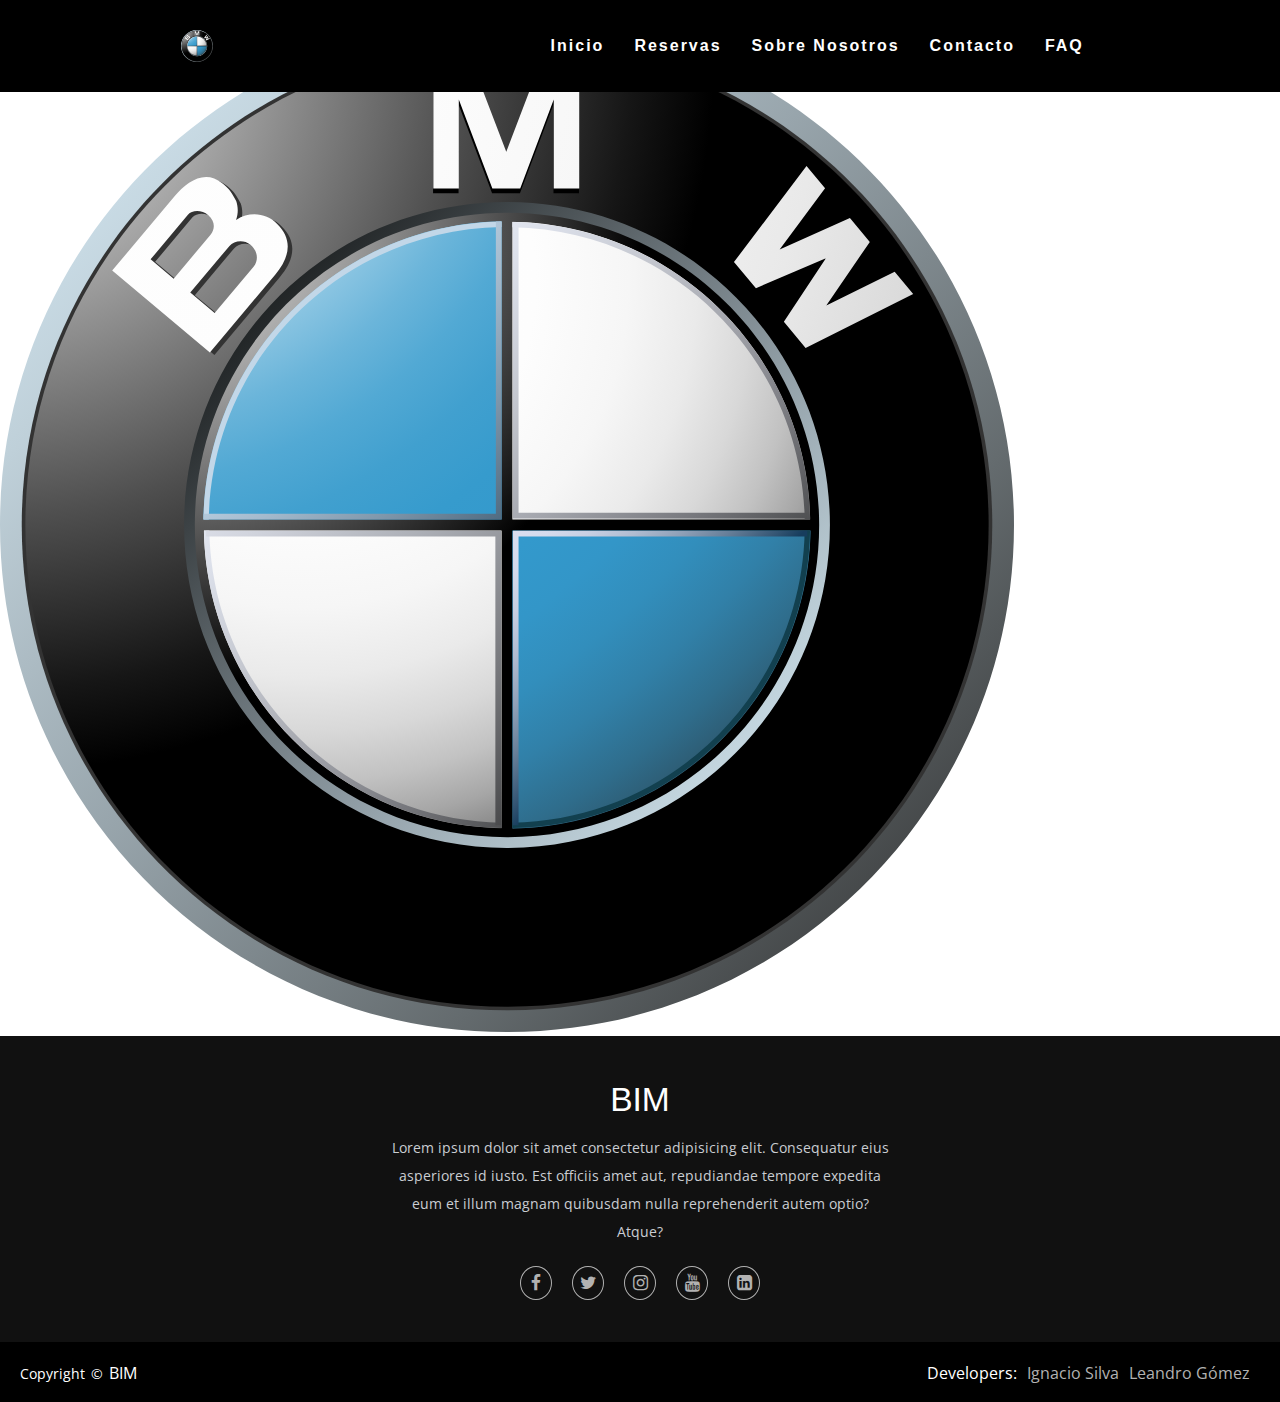
==== contacto.html @ fb70d4ad "v 0.5 (add Header and Footer)" ====
<!DOCTYPE html>
<html lang="en">
<head>
    <meta charset="UTF-8">
    <meta http-equiv="X-UA-Compatible" content="IE=edge">
    <meta name="viewport" content="width=device-width, initial-scale=1.0">
    <title>Contacto</title>
    <link rel="stylesheet" href="./css/header.css">
    <link rel="stylesheet" href="./css/footer.css">
    <link rel="stylesheet" href="https://stackpath.bootstrapcdn.com/font-awesome/4.7.0/css/font-awesome.min.css">
    <link rel="stylesheet" href="./css/contacto.css">
    <script src="./js/header.js"></script>
</head>
<body>
    <header>
        <a href="#" class="logo"><img src="./imgs/bmw-logo.svg" alt=""></a>
        <nav>
          <ul>
            <li><a href="index.html">Inicio</a></li>
            <li><a href="reservas.html">Reservas</a></li>
            <li><a href="sobre-nosotros.html">Sobre Nosotros</a></li>
            <li><a href="contacto.html">Contacto</a></li>
            <li><a href="faq.html">FAQ</a></li>
          </ul>
        </nav>
    </header>

    <main>
        
        <br>
        <img src="./imgs/bmw-logo.svg" alt="">
    </main>

    <footer>
        <div class="footer-content">
          <h3>BIM</h3>
          <p>Lorem ipsum dolor sit amet consectetur adipisicing elit. Consequatur eius asperiores id iusto. Est officiis amet aut, repudiandae tempore expedita eum et illum magnam quibusdam nulla reprehenderit autem optio? Atque?</p>
          <ul class="socials">
              <li><a href="#"><i class="fa fa-facebook"></i></a></li>
              <li><a href="#"><i class="fa fa-twitter"></i></a></li>
              <li><a href="#"><i class="fa fa-instagram"></i></a></li>
              <li><a href="#"><i class="fa fa-youtube"></i></a></li>
              <li><a href="#"><i class="fa fa-linkedin-square"></i></a></li>
          </ul>
        </div>
        <div class="footer-bottom">
          <p>copyright &copy; <a href="#">BIM</a></p>
          <div class="footer-menu">
              <ul class="f-menu">
                  <li>Developers:</li>
                  <li><a href="">Ignacio Silva</a></li>
                  <li><a href="">Leandro Gómez</a></li>
              </ul>
          </div>
      </div>
      </footer>
</body>
</html>
---- css/header.css ----
*{
    margin: 0;
    padding: 0;
    box-sizing: border-box;
  }
  
header{
    position: fixed;
    top: 0;
    left: 0;
    width: 100%;
    display: flex;
    justify-content: space-around;
    transition: 0.7s;
    padding: 30px 20px;
    z-index: 10;
}
  
header.abajo{
    background: rgba(255, 255, 255, 0.834);
    padding: 15px 20px;
}
  
header .logo{
    position: relative;
    color: #fff;
    font-weight: bold;
    font-size: 2em;
    letter-spacing: 2px;
    transition: 1.5s;
    text-decoration: none;
} 

.logo img{
    display: flex;
    width: 1em;
}
  
nav{
    display: flex;
    justify-content: center;
    align-items: center;
}
  
header ul{
    position: relative;
    display: flex;
    justify-content: center;
    align-items: center;
}
  
header ul li{
    list-style: none;
}
  
header ul li a{
    position: relative;
    font-family: helvetica;
    margin: 0 15px;
    text-decoration: none;
    color: #fff;
    letter-spacing: 2px;
    font-weight: 600;
    transition: 0.7s;
}

header.abajo .logo,
header.abajo ul li a{
    color: #000;
}
---- css/footer.css ----
@import url('https://fonts.googleapis.com/css2?family=Open+Sans&display=swap');

footer{
    bottom: 0;
    left: 0;
    right: 0;
    background: #111;
    height: auto;
    width: 100vw;
    padding-top: 40px;
    color: #fff;
    font-family: 'Open Sans', sans-serif;
  }
  
  .footer-content{
    display: flex;
    align-items: center;
    justify-content: center;
    flex-direction: column;
    text-align: center;
  }
  
  .footer-content h3{
    font-size: 2.1rem;
    font-weight: 500;
    text-transform: capitalize;
    line-height: 3rem;
    font-family: 'Franklin Gothic Medium', 'Arial Narrow', Arial, sans-serif;
  }
  
  .footer-content p{
    max-width: 500px;
    margin: 10px auto;
    line-height: 28px;
    font-size: 14px;
    color: #cacdd2;
  }
  
  .socials{
    list-style: none;
    display: flex;
    align-items: center;
    justify-content: center;
    margin: 1rem 0 3rem 0;
  }
  
  .socials li{
    margin: 0 10px;
  }
  
  .socials a{
    text-decoration: none;
    color: rgb(178, 178, 178);
    border: 1.1px solid rgb(178, 178, 178);
    padding: 5px;
    border-radius: 50%;
  }
  
  .socials a i{
    font-size: 1.1rem;
    width: 20px;
    transition: color .4s ease;
  }
  
  .socials a:hover i{
    color: white;
  }
  
  .footer-bottom{
    background: #000;
    width: 100vw;
    padding: 20px;
  padding-bottom: 40px;
    text-align: center;
  }
  
  .footer-bottom p{
  float: left;
    font-size: 14px;
    word-spacing: 2px;
    text-transform: capitalize;
  }
  
  .footer-bottom p a{
  color:white;
  font-size: 16px;
  text-decoration: none;
  }
  
  .footer-bottom span{
    text-transform: uppercase;
    opacity: .4;
    font-weight: 200;
  }
  
  .footer-menu{
  float: right;
  }
  
  .footer-menu ul{
  display: flex;
  }
  
  .footer-menu ul li{
  padding-right: 10px;
  display: block;
  }
  
  .footer-menu ul li a{
  color: rgb(178, 178, 178);
  text-decoration: none;
  }
  
  .footer-menu ul li a:hover{
  color: white;
  }
  
@media (max-width:500px) {
    .footer-menu ul{
      display: flex;
      margin-top: 10px;
      margin-bottom: 20px;
    }
}
---- css/contacto.css ----
@import url('https://fonts.googleapis.com/css2?family=Open+Sans&display=swap');

header{
    background-color: black;
}
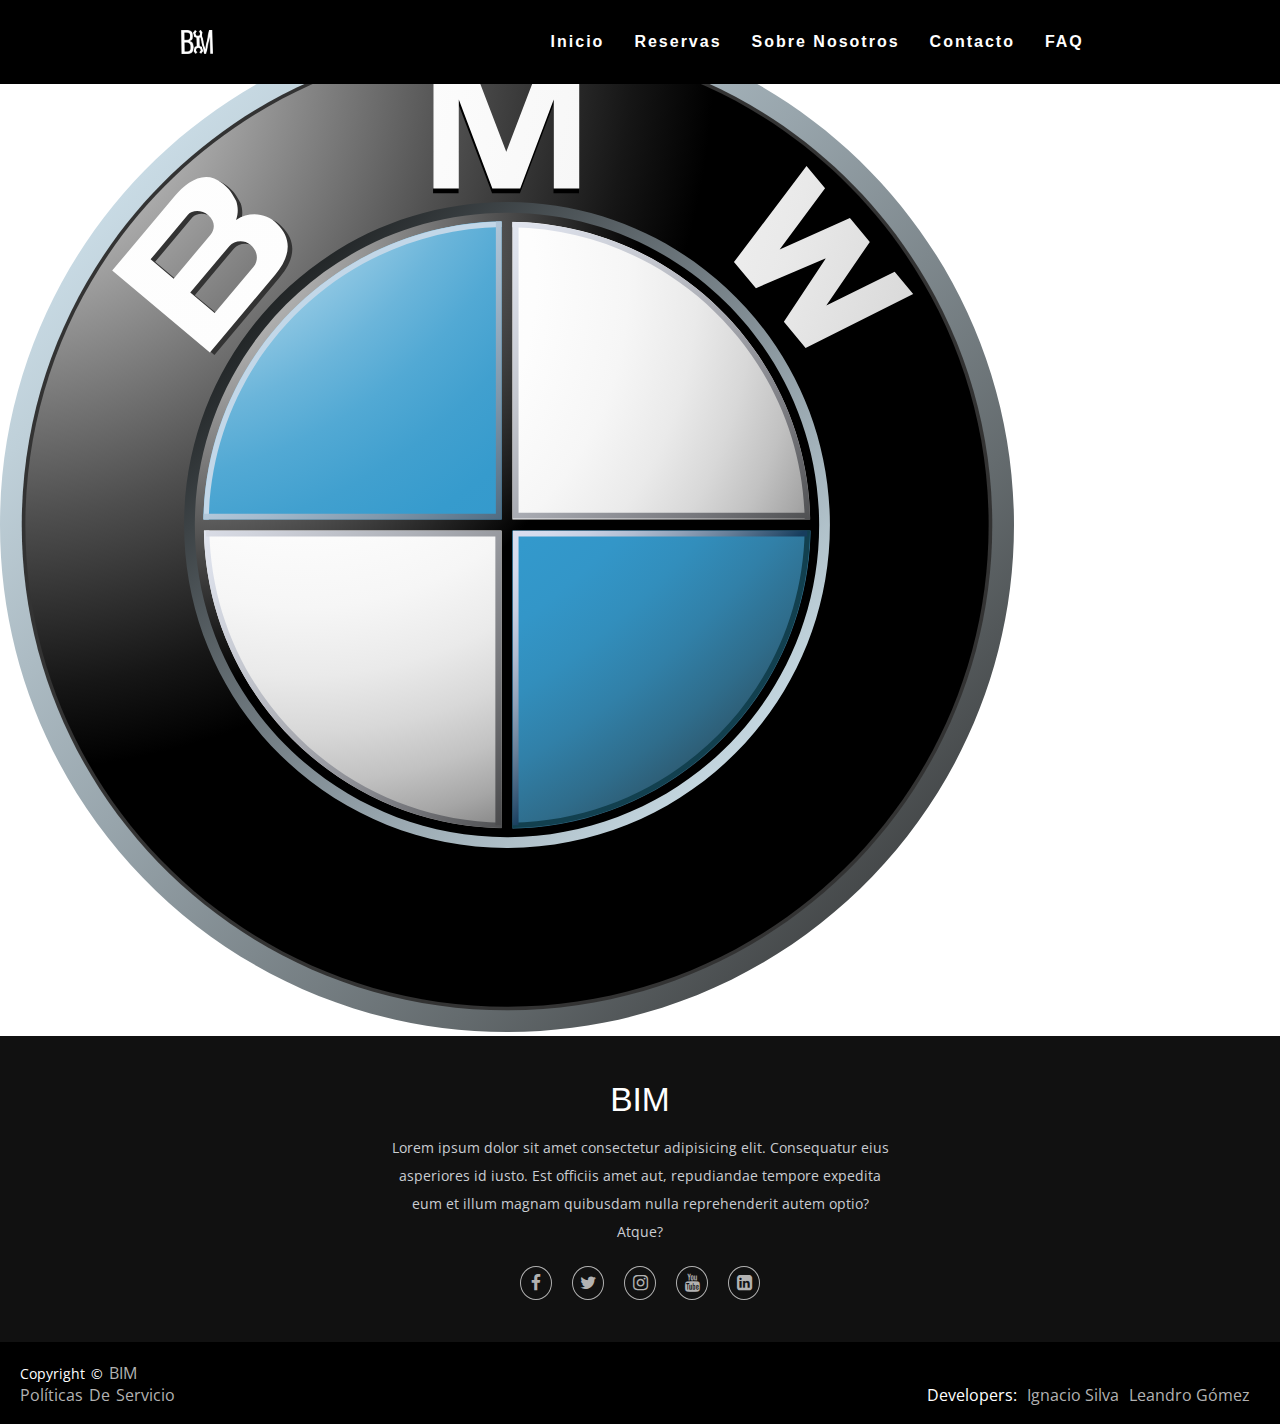
==== commit 4da67da9: "v0.7 (logo switch w scroll)" ====
--- a/contacto.html
+++ b/contacto.html
@@ -7,13 +7,14 @@
     <title>Contacto</title>
     <link rel="stylesheet" href="./css/header.css">
     <link rel="stylesheet" href="./css/footer.css">
+    <link rel="stylesheet" href="./css/switch-logo-black.css">
     <link rel="stylesheet" href="https://stackpath.bootstrapcdn.com/font-awesome/4.7.0/css/font-awesome.min.css">
     <link rel="stylesheet" href="./css/contacto.css">
     <script src="./js/header.js"></script>
 </head>
 <body>
     <header>
-        <a href="#" class="logo"><img src="./imgs/bmw-logo.svg" alt=""></a>
+        <a href="#" class="logo"><img src="./imgs/logo-bim-blanco.png" alt=""></a>
         <nav>
           <ul>
             <li><a href="index.html">Inicio</a></li>
@@ -45,6 +46,8 @@
         </div>
         <div class="footer-bottom">
           <p>copyright &copy; <a href="#">BIM</a></p>
+          <br>
+          <p><a href="services.html">Políticas de Servicio</a></p>
           <div class="footer-menu">
               <ul class="f-menu">
                   <li>Developers:</li>
--- a/css/header.css
+++ b/css/header.css
@@ -68,3 +68,4 @@
 header.abajo ul li a{
     color: #000;
 }
+
--- a/css/footer.css
+++ b/css/footer.css
@@ -70,22 +70,27 @@
     background: #000;
     width: 100vw;
     padding: 20px;
-  padding-bottom: 40px;
+    padding-bottom: 40px;
     text-align: center;
   }
   
   .footer-bottom p{
-  float: left;
+    float: left;
     font-size: 14px;
     word-spacing: 2px;
     text-transform: capitalize;
   }
   
   .footer-bottom p a{
-  color:white;
-  font-size: 16px;
-  text-decoration: none;
+    color:rgb(178, 178, 178);
+    font-size: 16px;
+    text-decoration: none;
   }
+
+  .footer-bottom p a:hover{
+    color: white;
+  }
+  
   
   .footer-bottom span{
     text-transform: uppercase;
@@ -94,25 +99,25 @@
   }
   
   .footer-menu{
-  float: right;
+    float: right;
   }
   
   .footer-menu ul{
-  display: flex;
+    display: flex;
   }
   
   .footer-menu ul li{
-  padding-right: 10px;
-  display: block;
+    padding-right: 10px;
+    display: block;
   }
   
   .footer-menu ul li a{
-  color: rgb(178, 178, 178);
-  text-decoration: none;
+    color: rgb(178, 178, 178);
+    text-decoration: none;
   }
   
   .footer-menu ul li a:hover{
-  color: white;
+    color: white;
   }
   
 @media (max-width:500px) {
@@ -121,4 +126,8 @@
       margin-top: 10px;
       margin-bottom: 20px;
     }
+
+    .footer-bottom p{
+      font-size: 11px;
+    }
 }--- a/css/switch-logo-black.css
+++ b/css/switch-logo-black.css
@@ -0,0 +1,4 @@
+header.abajo .logo img{
+    content: url(../imgs/logo-bim-negro.png);
+    transition: 1s;
+}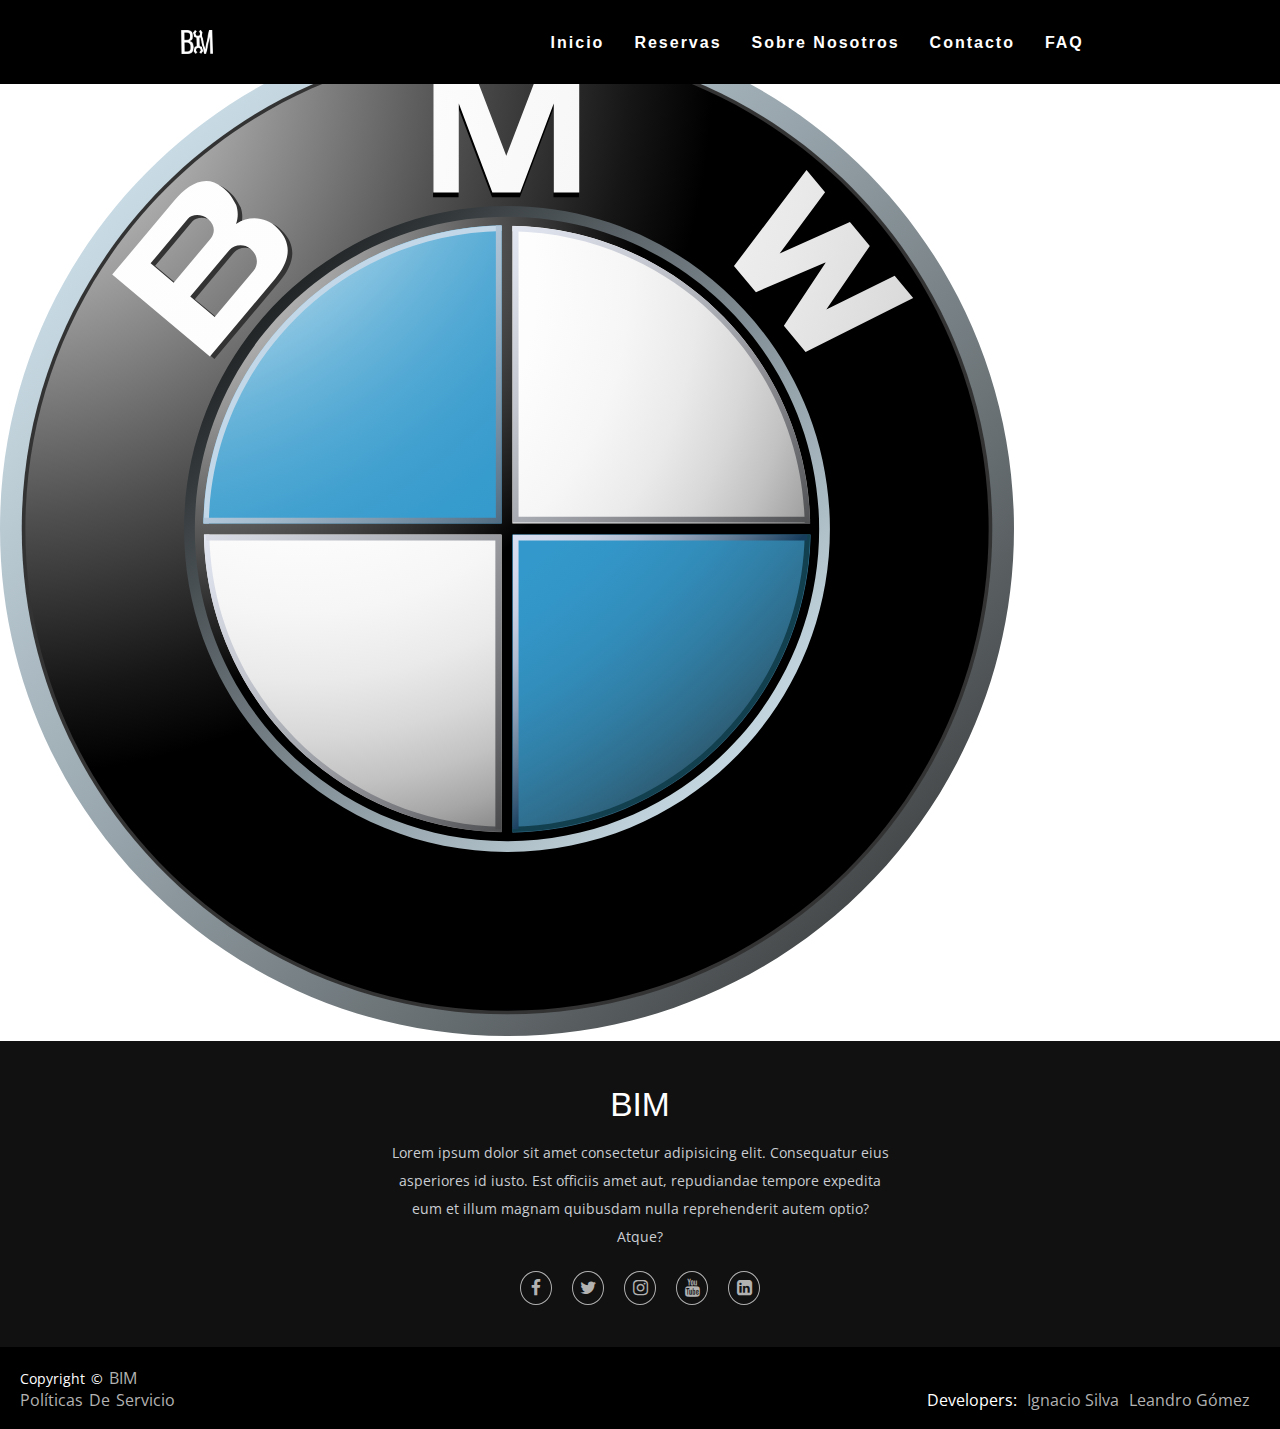
==== commit a20d61b3: "v0.8" ====
--- a/contacto.html
+++ b/contacto.html
@@ -5,9 +5,9 @@
     <meta http-equiv="X-UA-Compatible" content="IE=edge">
     <meta name="viewport" content="width=device-width, initial-scale=1.0">
     <title>Contacto</title>
+    <link rel="shortcut icon" href="imgs/favicon.ico">
     <link rel="stylesheet" href="./css/header.css">
     <link rel="stylesheet" href="./css/footer.css">
-    <link rel="stylesheet" href="./css/switch-logo-black.css">
     <link rel="stylesheet" href="https://stackpath.bootstrapcdn.com/font-awesome/4.7.0/css/font-awesome.min.css">
     <link rel="stylesheet" href="./css/contacto.css">
     <script src="./js/header.js"></script>
--- a/css/header.css
+++ b/css/header.css
@@ -1,7 +1,10 @@
+@import url('https://fonts.googleapis.com/css2?family=Open+Sans&display=swap');
+
 *{
     margin: 0;
     padding: 0;
     box-sizing: border-box;
+    font-family: 'Open Sans'
   }
   
 header{
@@ -64,8 +67,11 @@
     transition: 0.7s;
 }
 
-header.abajo .logo,
 header.abajo ul li a{
     color: #000;
 }
 
+header.abajo .logo img{
+    content: url(../imgs/logo-bim-negro.png);
+    transition: 1s;
+}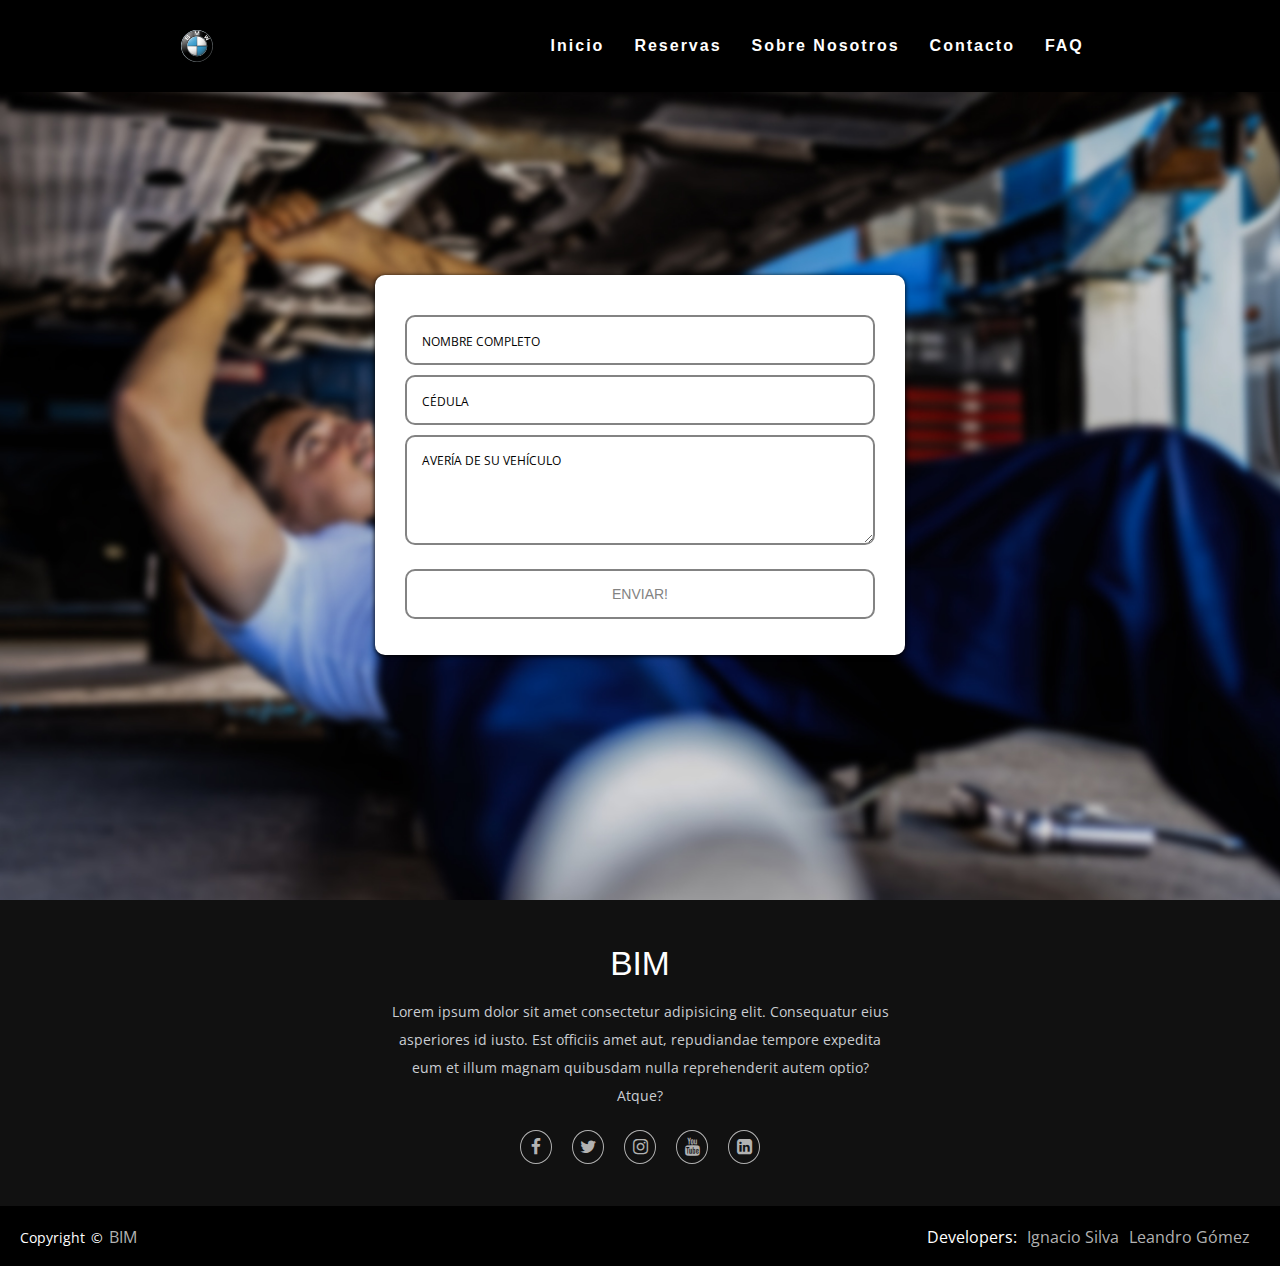
==== commit 08b7623a: "formularios" ====
--- a/contacto.html
+++ b/contacto.html
@@ -5,7 +5,6 @@
     <meta http-equiv="X-UA-Compatible" content="IE=edge">
     <meta name="viewport" content="width=device-width, initial-scale=1.0">
     <title>Contacto</title>
-    <link rel="shortcut icon" href="imgs/favicon.ico">
     <link rel="stylesheet" href="./css/header.css">
     <link rel="stylesheet" href="./css/footer.css">
     <link rel="stylesheet" href="https://stackpath.bootstrapcdn.com/font-awesome/4.7.0/css/font-awesome.min.css">
@@ -14,7 +13,7 @@
 </head>
 <body>
     <header>
-        <a href="#" class="logo"><img src="./imgs/logo-bim-blanco.png" alt=""></a>
+        <a href="#" class="logo"><img src="./imgs/bmw-logo.svg" alt=""></a>
         <nav>
           <ul>
             <li><a href="index.html">Inicio</a></li>
@@ -27,9 +26,21 @@
     </header>
 
     <main>
+        <div class ="reservas">
         
-        <br>
-        <img src="./imgs/bmw-logo.svg" alt="">
+            <form id="form" class="topBefore">
+            
+              <input id="name" type="text" placeholder="NOMBRE COMPLETO">
+              <input id="email" type="text" placeholder="CÉDULA">
+              <textarea id="message" type="text" placeholder="AVERÍA DE SU VEHÍCULO"></textarea>
+              <input id="submit" type="submit" value="ENVIAR!">
+          
+            </form>
+    
+    
+          </div>
+        
+        
     </main>
 
     <footer>
@@ -46,8 +57,6 @@
         </div>
         <div class="footer-bottom">
           <p>copyright &copy; <a href="#">BIM</a></p>
-          <br>
-          <p><a href="services.html">Políticas de Servicio</a></p>
           <div class="footer-menu">
               <ul class="f-menu">
                   <li>Developers:</li>
--- a/css/header.css
+++ b/css/header.css
@@ -1,10 +1,7 @@
-@import url('https://fonts.googleapis.com/css2?family=Open+Sans&display=swap');
-
 *{
     margin: 0;
     padding: 0;
     box-sizing: border-box;
-    font-family: 'Open Sans'
   }
   
 header{
@@ -20,7 +17,7 @@
 }
   
 header.abajo{
-    background: rgba(255, 255, 255, 0.834);
+    background: rgb(255, 255, 255);
     padding: 15px 20px;
 }
   
@@ -67,11 +64,7 @@
     transition: 0.7s;
 }
 
+header.abajo .logo,
 header.abajo ul li a{
     color: #000;
-}
-
-header.abajo .logo img{
-    content: url(../imgs/logo-bim-negro.png);
-    transition: 1s;
 }--- a/css/contacto.css
+++ b/css/contacto.css
@@ -2,4 +2,138 @@
 
 header{
     background-color: black;
-}+}
+@import url(https://fonts.googleapis.com/css?family=Lato:100,300,400);
+
+input::-webkit-input-placeholder, textarea::-webkit-input-placeholder {
+    color: #000000;
+    font-size: 0.875em;
+}
+
+
+
+
+
+input:focus::-moz-placeholder, textarea:focus::-moz-placeholder {
+  color: rgb(0, 0, 0);
+}
+
+input::placeholder, textarea::placeholder {
+  color: rgb(0, 0, 0);
+  font-size: 0.875em;
+}
+
+#form {
+  
+    background-color: rgb(255, 255, 255);
+    padding: 30px;
+    width: 530px;
+    height: 380px;
+    margin: 50px auto 100px auto;
+    box-shadow: #000000  0px 1px 5px 0px ;
+    border-radius: 10px;
+    border:2px rgb(0, 0, 0);
+     
+    
+}
+
+input {
+    margin-top: 10px;
+    font-family: 'Open Sans', sans-serif;
+    font-size: 0.875em;
+    width: 470px;
+    height: 50px;
+    padding: 0px 15px 0px 15px;
+    border-radius: 10px;
+    background: transparent;
+    outline: none;
+    color: #000000;
+    background-color: #fff;
+  
+    border: solid 2px rgb(131, 131, 131);
+  
+  
+    transition: all 0.3s ease-in-out;
+    -webkit-transition: all 0.3s ease-in-out;
+    -moz-transition: all 0.3s ease-in-out;
+    -ms-transition: all 0.3s ease-in-out;
+}
+
+input:hover {
+    background: #fff;
+  
+    color: #000000;
+    border: 0px rgb(228, 228, 228);
+    box-shadow: #000000  0px 1px 5px 0px ;
+}
+
+textarea {
+    border-radius: 10px;
+    margin-top: 10px;
+    width: 470px;
+    max-width: 470px;
+    height: 110px;
+    max-height: 110px;
+    padding: 15px;
+  
+    background: transparent;
+    outline: none;
+  
+    color: #000000;
+    font-family: 'Open Sans', sans-serif;
+    font-size: 0.875em;
+    background-color: #fff;
+  
+    border: solid 2px rgb(131, 131, 131);
+  
+    transition: all 0.1s ease-in-out;
+    -webkit-transition: all 0.1s ease-in-out;
+    -moz-transition: all 0.1s ease-in-out;
+    -ms-transition: all 0.1s ease-in-out;
+}
+
+textarea:hover {
+  background: #ffffff;
+  
+  color: #000000;
+  border: #fff;
+  box-shadow: #000000  0px 1px 5px 0px ;
+}
+
+#submit {
+  width: 470px;
+  background-color: #fff;
+  
+  margin: 20px 0px 0px 0px;
+  
+  font-family: 'Lato', sans-serif;
+  font-size: 0.875em;
+  color: rgb(131, 131, 131);
+  
+  outline:none;
+  cursor: pointer;
+  
+  border: solid 2px rgb(131, 131, 131);
+  
+}
+
+#submit:hover {
+  color: #fff;
+  border: #fff;
+  background-color: #000;
+  box-shadow: #000000  0px 1px 5px 0px ;
+}
+main div {
+   padding-top: 25vh;
+   border: 2px #000;
+    box-shadow: #000000;
+    
+}
+main{
+    background: url(../imgs/wallpaper-contactos.jpg);    
+    width: 100%;
+    height: 100vh;
+    background-size: cover;
+  background-position: center center;
+}
+
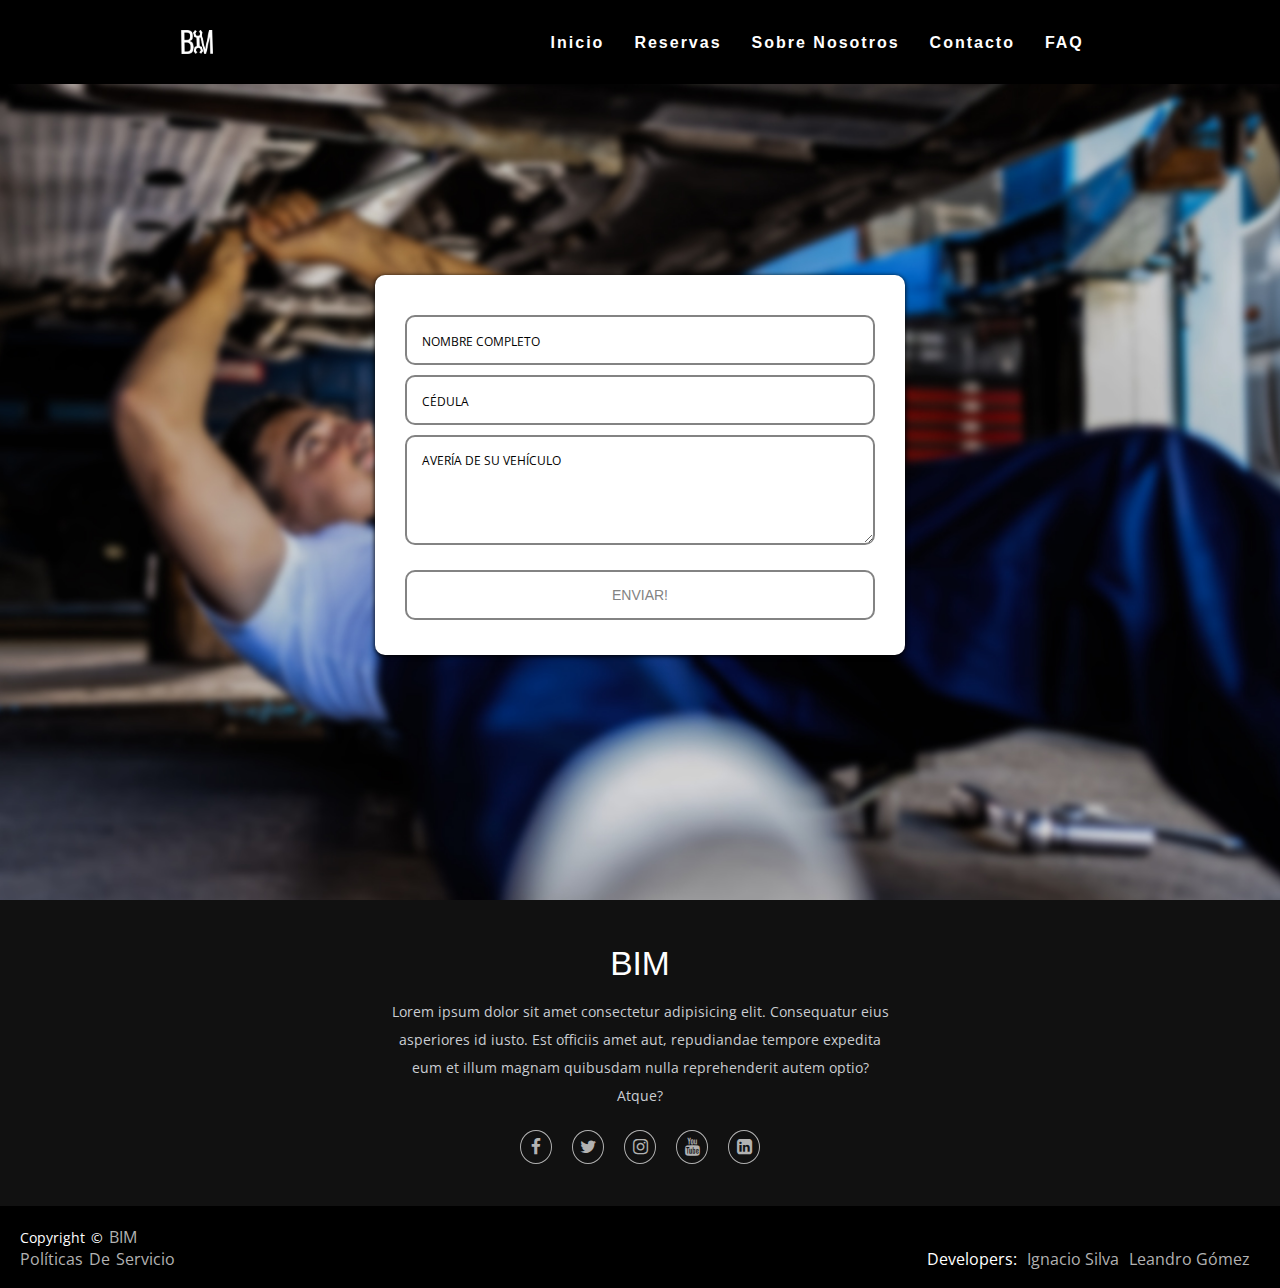
==== commit 90da21be: "Merge pull request #1 from ShamblesLaw/forms" ====
--- a/contacto.html
+++ b/contacto.html
@@ -5,6 +5,7 @@
     <meta http-equiv="X-UA-Compatible" content="IE=edge">
     <meta name="viewport" content="width=device-width, initial-scale=1.0">
     <title>Contacto</title>
+    <link rel="shortcut icon" href="imgs/favicon.ico">
     <link rel="stylesheet" href="./css/header.css">
     <link rel="stylesheet" href="./css/footer.css">
     <link rel="stylesheet" href="https://stackpath.bootstrapcdn.com/font-awesome/4.7.0/css/font-awesome.min.css">
@@ -13,7 +14,7 @@
 </head>
 <body>
     <header>
-        <a href="#" class="logo"><img src="./imgs/bmw-logo.svg" alt=""></a>
+        <a href="#" class="logo"><img src="./imgs/logo-bim-blanco.png" alt=""></a>
         <nav>
           <ul>
             <li><a href="index.html">Inicio</a></li>
@@ -57,6 +58,8 @@
         </div>
         <div class="footer-bottom">
           <p>copyright &copy; <a href="#">BIM</a></p>
+          <br>
+          <p><a href="services.html">Políticas de Servicio</a></p>
           <div class="footer-menu">
               <ul class="f-menu">
                   <li>Developers:</li>
--- a/css/header.css
+++ b/css/header.css
@@ -1,7 +1,10 @@
+@import url('https://fonts.googleapis.com/css2?family=Open+Sans&display=swap');
+
 *{
     margin: 0;
     padding: 0;
     box-sizing: border-box;
+    font-family: 'Open Sans'
   }
   
 header{
@@ -64,7 +67,11 @@
     transition: 0.7s;
 }
 
-header.abajo .logo,
 header.abajo ul li a{
     color: #000;
+}
+
+header.abajo .logo img{
+    content: url(../imgs/logo-bim-negro.png);
+    transition: 1s;
 }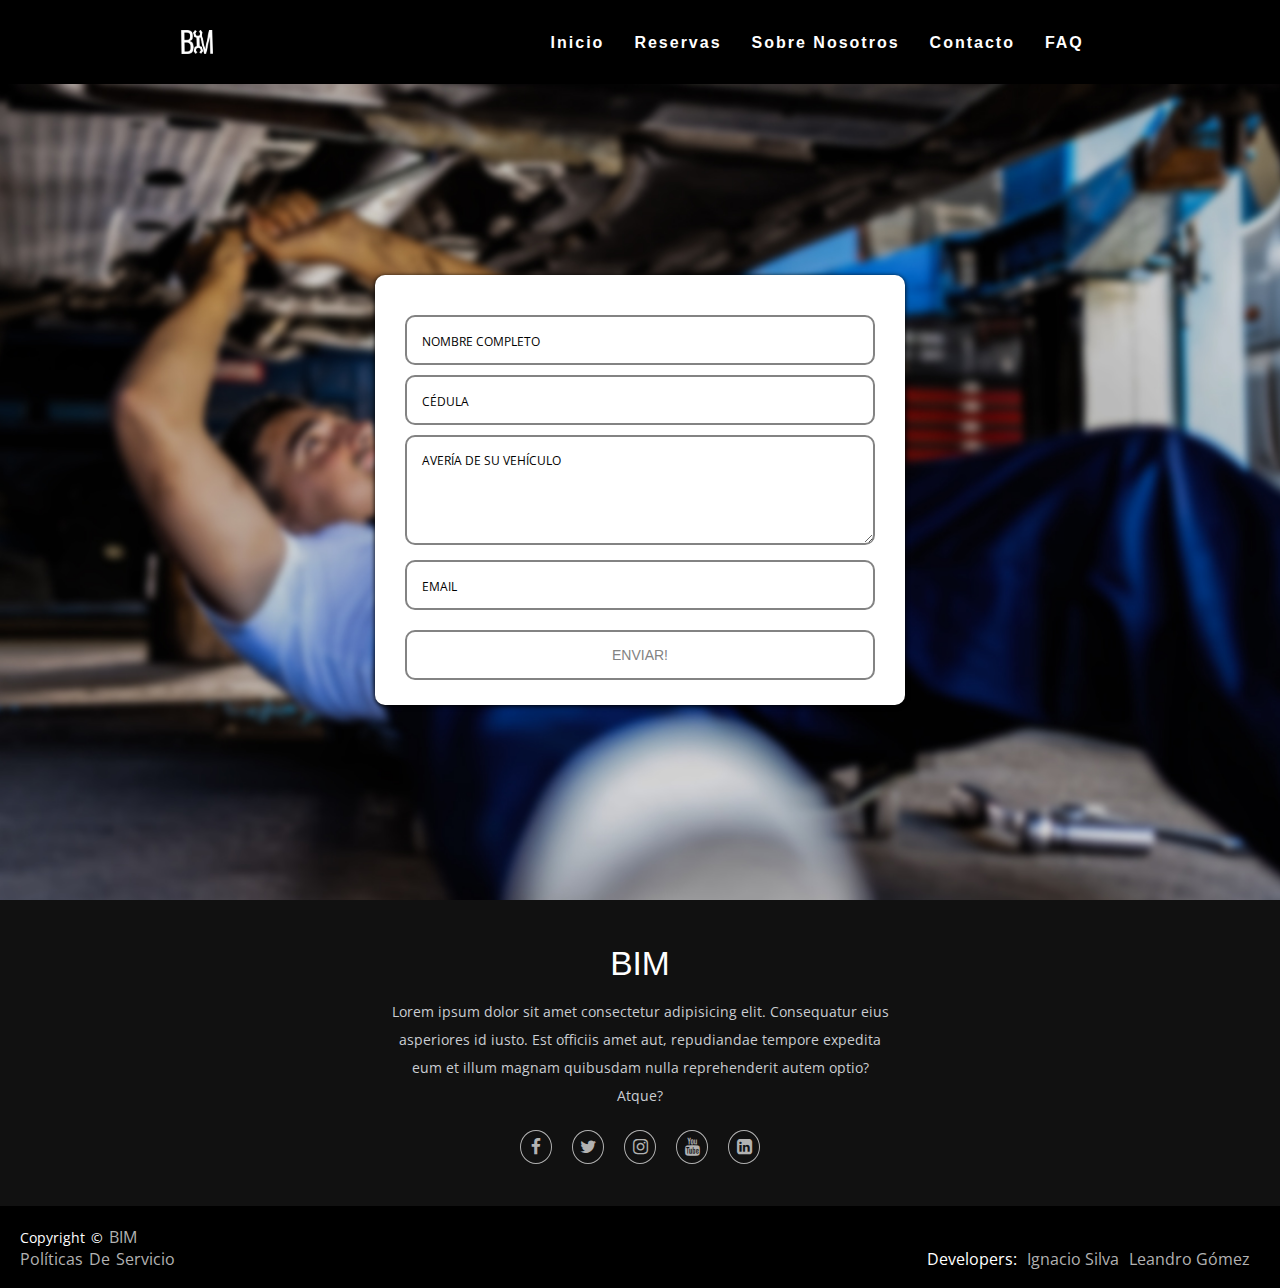
==== commit 906c63ef: "faq y about us" ====
--- a/contacto.html
+++ b/contacto.html
@@ -34,6 +34,7 @@
               <input id="name" type="text" placeholder="NOMBRE COMPLETO">
               <input id="email" type="text" placeholder="CÉDULA">
               <textarea id="message" type="text" placeholder="AVERÍA DE SU VEHÍCULO"></textarea>
+              <input id="email" type="text" placeholder="EMAIL">
               <input id="submit" type="submit" value="ENVIAR!">
           
             </form>
--- a/css/contacto.css
+++ b/css/contacto.css
@@ -28,7 +28,7 @@
     background-color: rgb(255, 255, 255);
     padding: 30px;
     width: 530px;
-    height: 380px;
+    height: 430px;
     margin: 50px auto 100px auto;
     box-shadow: #000000  0px 1px 5px 0px ;
     border-radius: 10px;
